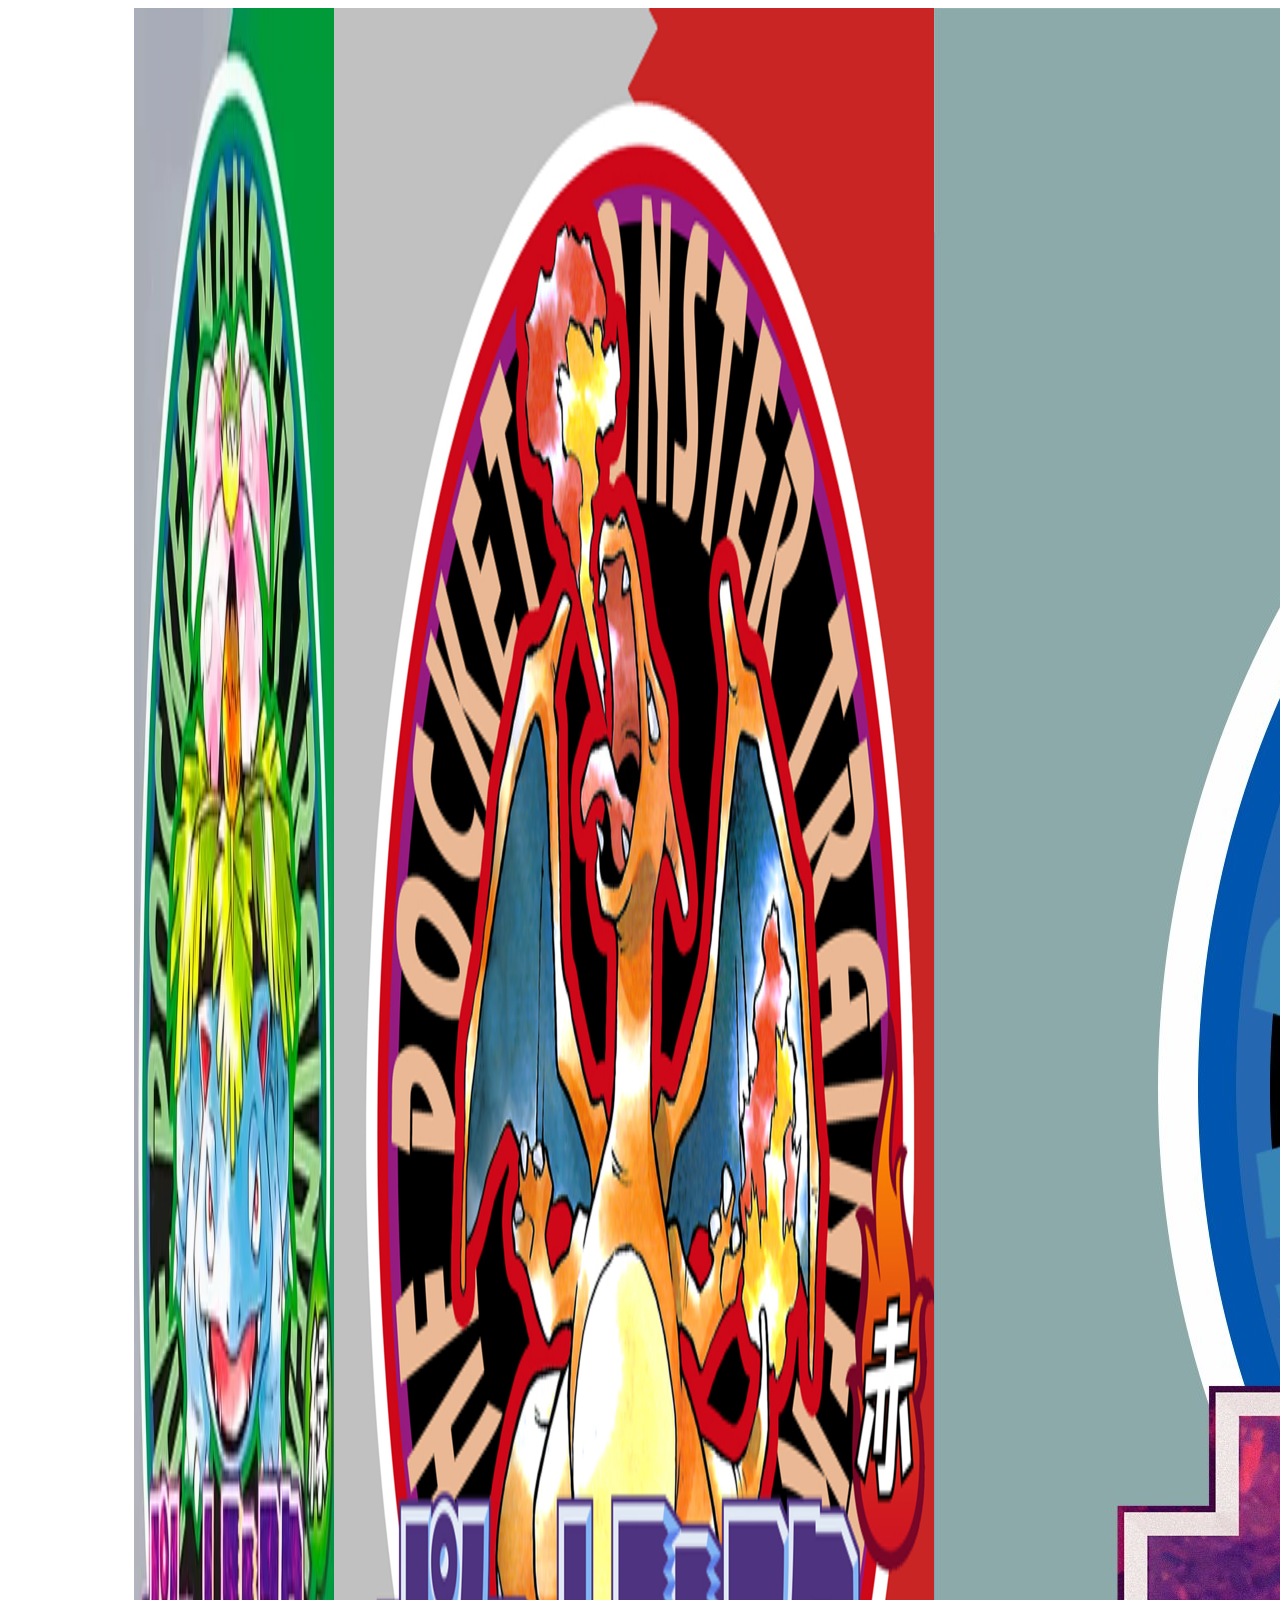
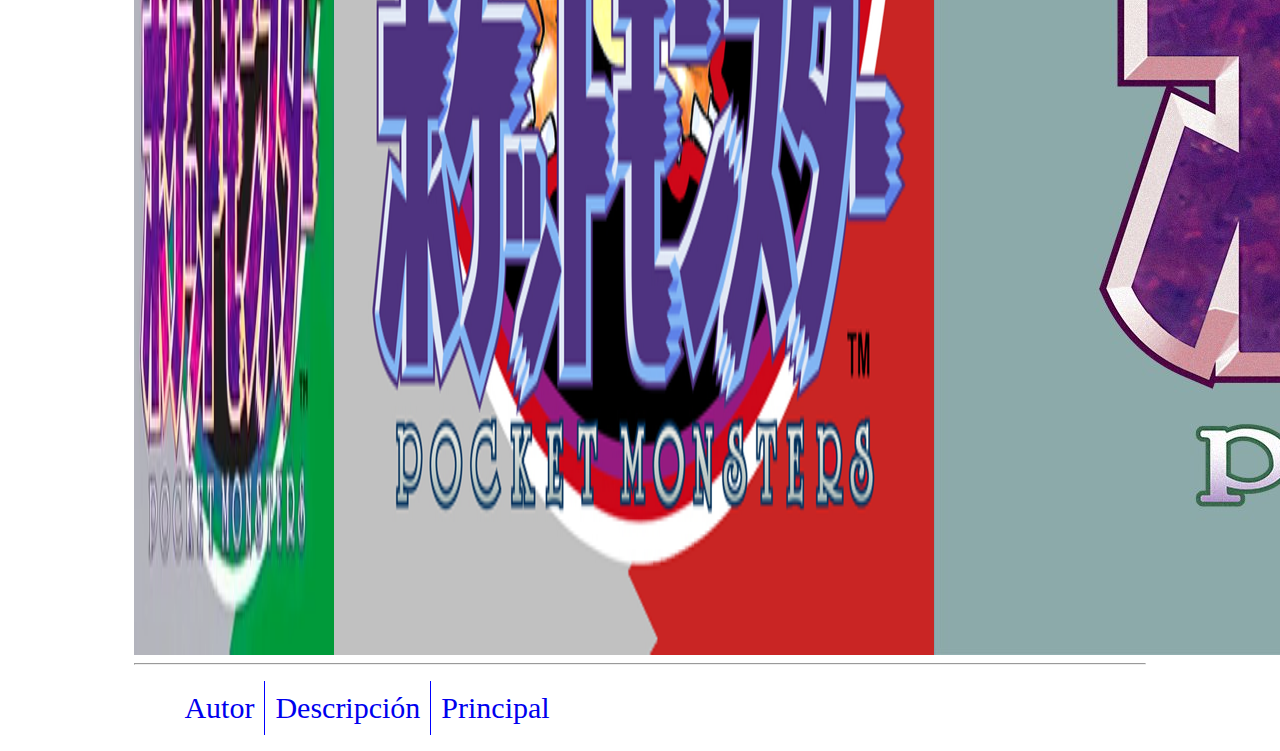
==== autor.html @ 0570f8df "prueba" ====
<!DOCTYPE html>
<html lang="en">

<head>
    <meta charset="UTF-8">
    <meta name="viewport" content="width=device-width, initial-scale=1.0">
    <title>Pokemon</title>
    <link rel="stylesheet" href="https://cdnjs.cloudflare.com/ajax/libs/font-awesome/6.5.1/css/all.min.css"
        integrity="sha512-DTOQO9RWCH3ppGqcWaEA1BIZOC6xxalwEsw9c2QQeAIftl+Vegovlnee1c9QX4TctnWMn13TZye+giMm8e2LwA=="
        crossorigin="anonymous" referrerpolicy="no-referrer" />
        <link rel="stylesheet" href="css/index.css">
        <script src="js/index.js"></script>
    </head>

<body>
    <div class="container">

        <header>
            <img id="logo" src="img/fushigi.webp" alt="logo">
            <img id="logo2" src="img/lizardon.png" alt="logo2">
            <img id="logo3" src="img/kamex.jfif" alt="logo3">
            <h1>Pokemon</h1>
        </header>
        <hr>
        <i id="barras-menu" class="barras-menu fa-solid fa-bars"></i>
        <ul id="menu-movil" class="menu-movil estilo-menu">
            <li><a href="autor.html">Autor</a></li>
            <li><a href="descripcion.html">Descripción</a></li>
            <li><a href="index.html">Principal</a></li>
        </ul>
    </div>
</body>

</html>
---- css/index.css ----
#logo{
    width: 200px;
}

header{
    display: flex;
    justify-content: space-between; 
}
.container{
    width: 80%;
    margin:0 auto;
}
.barras-menu{
    display: none;
}
.estilo-menu{
    list-style: none;
    display: flex;  
}
.estilo-menu a{
    text-decoration: none;
    display: block;
    margin: 10px;
    font-size: 30px;
}
#menu-movil li:nth-child(-n+2) {
    /* Estilos que deseas aplicar a los dos primeros elementos */
    border-right: 1px solid blue;
}
#loading{
    display: block;
    margin: 0 auto;
    display: none;
}
#containerpk article{
    width: 20%;
    border: 1px solid blue;
    border-radius: 5px;
    display: flex;
    flex-direction: column;
    align-items: center;
    margin-bottom: 5px;
}
#containerpk{
    display: flex;
    flex-wrap: wrap;
    justify-content: space-around;
}
#containerpk article img{
    width: 80px;
}
.navegacion{
    text-align: right;
    margin-right: 15px;
}
#next{
    margin-left: 10px;
}
#next,#previous{
    cursor: pointer;
}

/* Media query para tamaños de pantalla más pequeños donde quieres ocultar el h1 */
@media screen and (max-width: 376px) {
    .barras-menu{
        display: block;
    }
    h1 {
        display: none; /* Oculta el h1 */
    }
    header{
        justify-content: space-around;
    }
    .estilo-menu{
        display: inline;
    }
    .menu-movil{ 
        display: none;
    }
    #menu-movil li:nth-child(-n+2) {
        /* Estilos que deseas aplicar a los dos primeros elementos */
        border:none;
    }
    #containerpk article{
        width: 100%;
        border: 1px solid blue;
        border-radius: 5px;
        display: flex;
        flex-direction: column;
        align-items: center;
    }
    
}
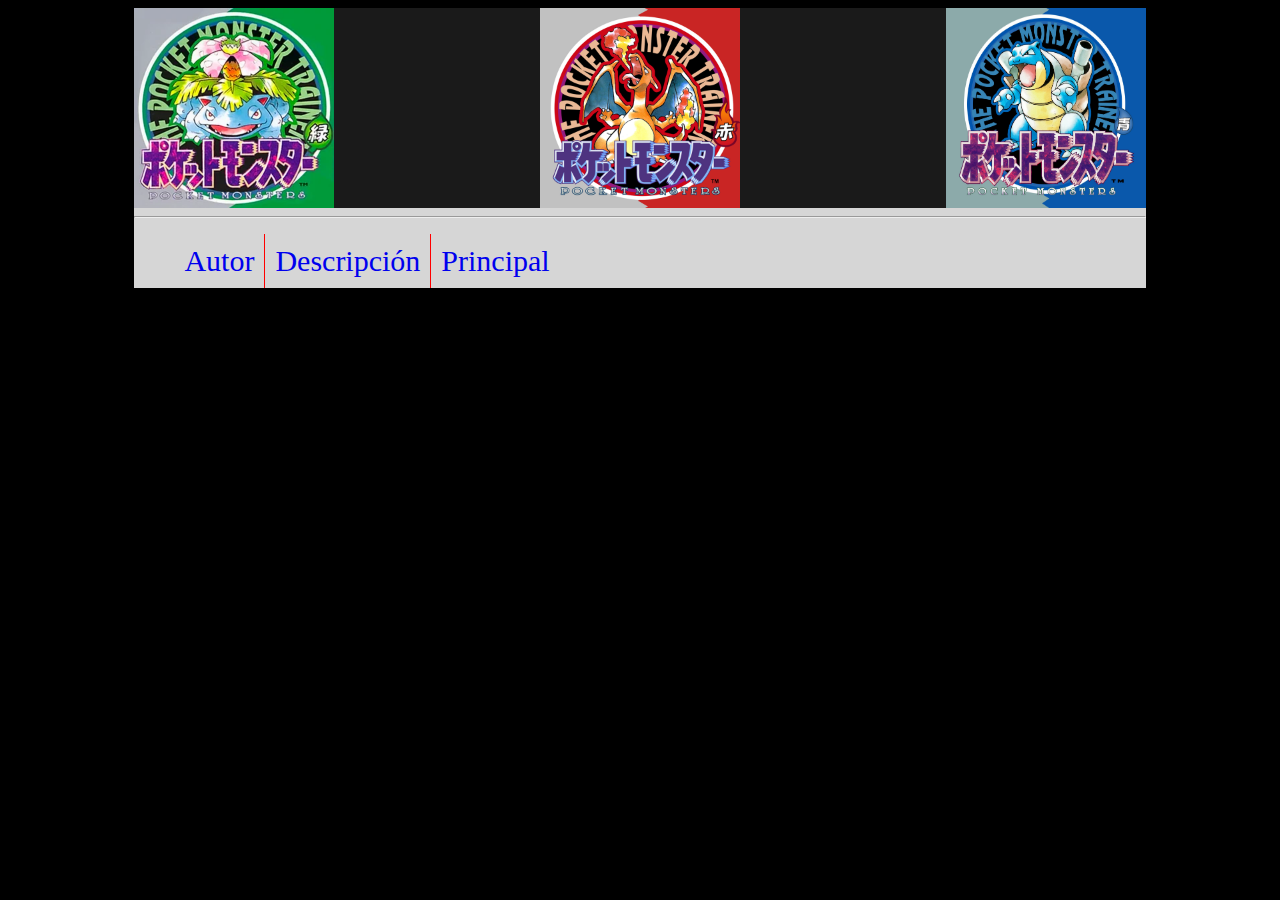
==== commit a5100e88: "act. 03/13" ====
--- a/autor.html
+++ b/autor.html
@@ -8,7 +8,7 @@
     <link rel="stylesheet" href="https://cdnjs.cloudflare.com/ajax/libs/font-awesome/6.5.1/css/all.min.css"
         integrity="sha512-DTOQO9RWCH3ppGqcWaEA1BIZOC6xxalwEsw9c2QQeAIftl+Vegovlnee1c9QX4TctnWMn13TZye+giMm8e2LwA=="
         crossorigin="anonymous" referrerpolicy="no-referrer" />
-        <link rel="stylesheet" href="css/index.css">
+        <link rel="stylesheet" href="css/autor.css">
         <script src="js/index.js"></script>
     </head>
 
@@ -17,9 +17,8 @@
 
         <header>
             <img id="logo" src="img/fushigi.webp" alt="logo">
-            <img id="logo2" src="img/lizardon.png" alt="logo2">
-            <img id="logo3" src="img/kamex.jfif" alt="logo3">
-            <h1>Pokemon</h1>
+            <img id="logo" src="img/lizardon.png" alt="logo2">
+            <img id="logo" src="img/kamex.jfif" alt="logo3">
         </header>
         <hr>
         <i id="barras-menu" class="barras-menu fa-solid fa-bars"></i>
--- a/css/autor.css
+++ b/css/autor.css
@@ -0,0 +1,99 @@
+#logo{
+    width: 200px;
+}
+
+header{
+    display: flex;
+    justify-content: space-between; 
+    background-color:#1a1a1a ;
+}
+.container{
+    width: 80%;
+    margin:0 auto;
+    background-color: #d6d6d6;
+}
+.barras-menu{
+    display: none;
+}
+.estilo-menu{
+    list-style: none;
+    display: flex;  
+}
+.estilo-menu a{
+    text-decoration: none;
+    display: block;
+    margin: 10px;
+    font-size: 30px;
+}
+#menu-movil li:nth-child(-n+2) {
+    /* Estilos que deseas aplicar a los dos primeros elementos */
+    border-right: 1px solid red;
+}
+#loading{
+    display: block;
+    margin: 0 auto;
+    display: none;
+}
+#containerpk article{
+    width: 20%;
+    border: 1px solid red;
+    border-radius: 5px;
+    display: flex;
+    flex-direction: column;
+    align-items: center;
+    margin-bottom: 5px;
+}
+#containerpk{
+    display: flex;
+    flex-wrap: wrap;
+    justify-content: space-around;
+}
+#containerpk article img{
+    width: 80px;
+}
+.navegacion{
+    text-align: right;
+    margin-right: 15px;
+}
+#next{
+    margin-left: 10px;
+}
+#next,#previous{
+    cursor: pointer;
+}
+body{
+    background-color: black;
+}
+
+
+/* Media query para tamaños de pantalla más pequeños donde quieres ocultar el h1 */
+@media screen and (max-width: 376px) {
+    .barras-menu{
+        display: block;
+    }
+    h1 {
+        display: none; /* Oculta el h1 */
+    }
+    header{
+        justify-content: space-around;
+    }
+    .estilo-menu{
+        display: inline;
+    }
+    .menu-movil{ 
+        display: none;
+    }
+    #menu-movil li:nth-child(-n+2) {
+        /* Estilos que deseas aplicar a los dos primeros elementos */
+        border:none;
+    }
+    #containerpk article{
+        width: 100%;
+        border: 1px solid red;
+        border-radius: 5px;
+        display: flex;
+        flex-direction: column;
+        align-items: center;
+    }
+    
+}